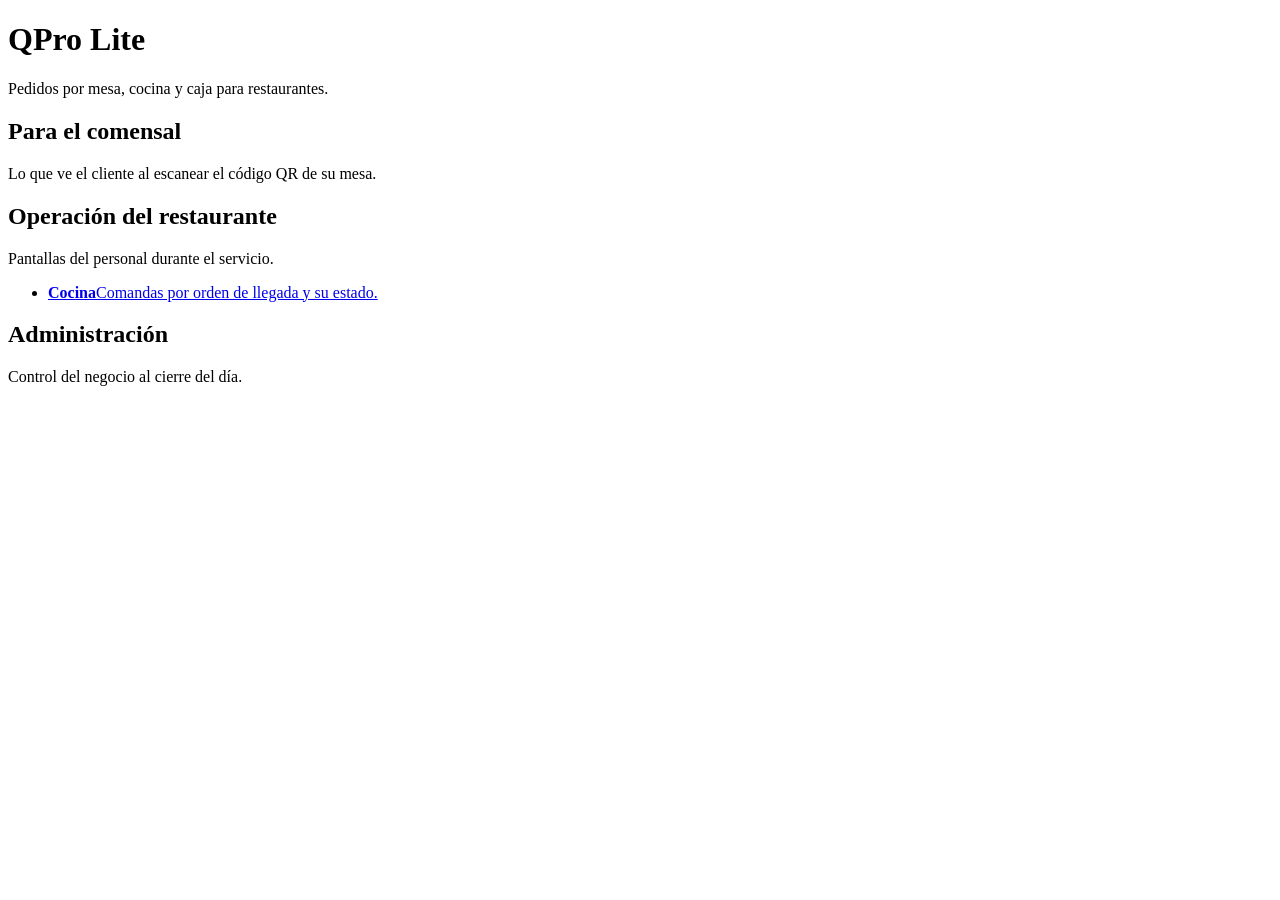
==== src/QproLite.Api/wwwroot/index.html @ 633d0eb3 "feat(cocina): agrega la pantalla de cocina" ====
<!doctype html>
<html lang="es">
<head>
  <meta charset="utf-8">
  <meta name="viewport" content="width=device-width, initial-scale=1">
  <title>QPro Lite</title>
  <link rel="stylesheet" href="estilos.css">
</head>
<body>
  <header>
    <h1>QPro Lite</h1>
    <p>Pedidos por mesa, cocina y caja para restaurantes.</p>
  </header>

  <main>
    <section>
      <h2>Para el comensal</h2>
      <p>Lo que ve el cliente al escanear el código QR de su mesa.</p>
      <ul class="modulos" id="modulos-comensal">
      </ul>
    </section>

    <section>
      <h2>Operación del restaurante</h2>
      <p>Pantallas del personal durante el servicio.</p>
      <ul class="modulos" id="modulos-operacion">
        <li><a href="cocina.html"><strong>Cocina</strong>Comandas por orden de llegada y su estado.</a></li>
      </ul>
    </section>

    <section>
      <h2>Administración</h2>
      <p>Control del negocio al cierre del día.</p>
      <ul class="modulos" id="modulos-administracion">
      </ul>
    </section>
  </main>

  <footer id="pie"></footer>
  <script src="comun.js"></script>
</body>
</html>
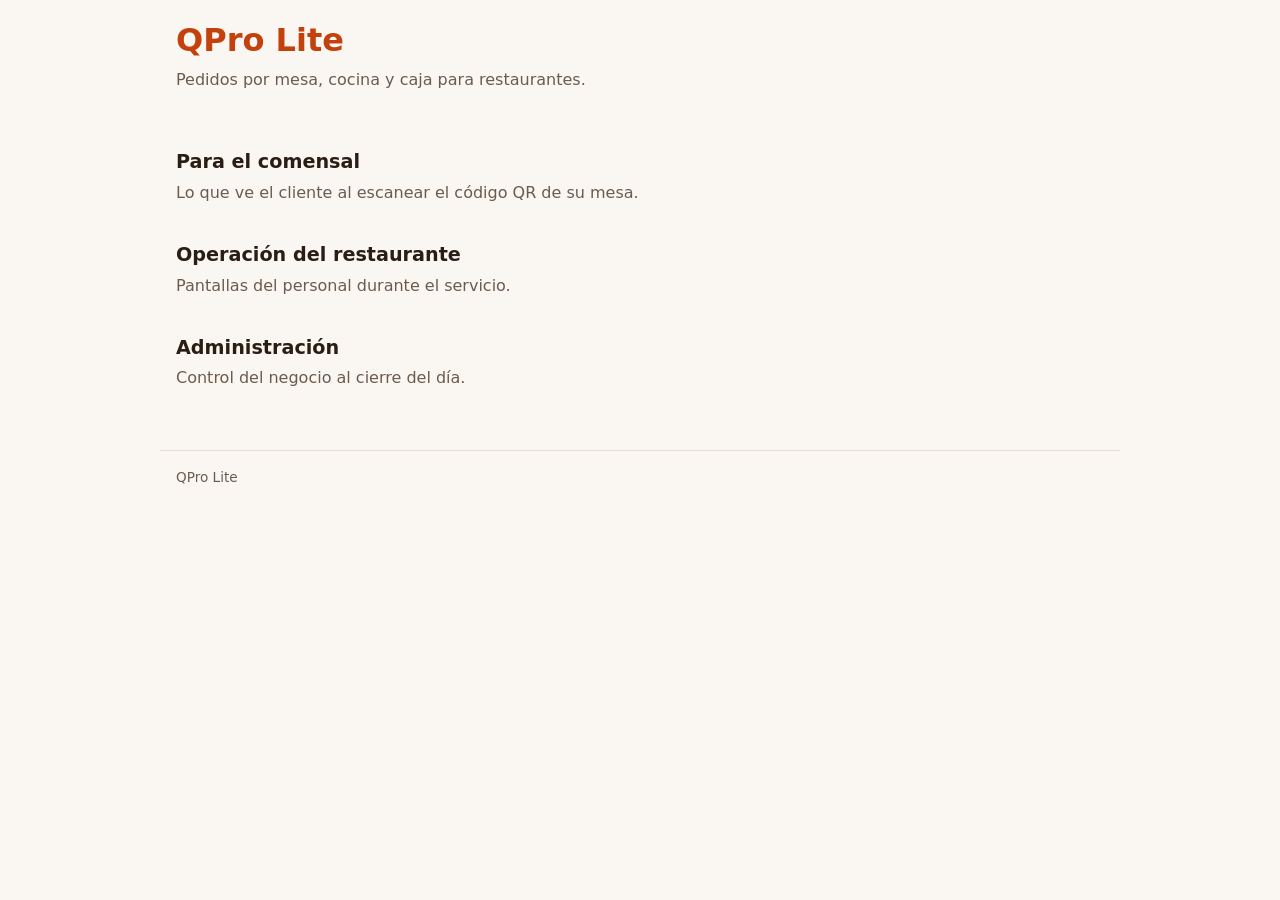
==== commit 1d47b6e1: "chore: estructura inicial del proyecto QPro Lite" ====
--- a/src/QproLite.Api/wwwroot/index.html
+++ b/src/QproLite.Api/wwwroot/index.html
@@ -24,7 +24,6 @@
       <h2>Operación del restaurante</h2>
       <p>Pantallas del personal durante el servicio.</p>
       <ul class="modulos" id="modulos-operacion">
-        <li><a href="cocina.html"><strong>Cocina</strong>Comandas por orden de llegada y su estado.</a></li>
       </ul>
     </section>
 
--- a/src/QproLite.Api/wwwroot/estilos.css
+++ b/src/QproLite.Api/wwwroot/estilos.css
@@ -0,0 +1,79 @@
+:root {
+  --fondo: #faf7f2;
+  --tarjeta: #ffffff;
+  --texto: #2a1d15;
+  --suave: #6b5b4f;
+  --acento: #c2410c;
+  --borde: #e7ded3;
+  --ok: #166534;
+  --error: #b91c1c;
+}
+
+* { box-sizing: border-box; }
+
+body {
+  margin: 0;
+  font-family: system-ui, -apple-system, "Segoe UI", Roboto, sans-serif;
+  background: var(--fondo);
+  color: var(--texto);
+  line-height: 1.5;
+}
+
+header, main, footer {
+  max-width: 960px;
+  margin: 0 auto;
+  padding: 16px;
+}
+
+header h1 { margin: 0; color: var(--acento); }
+header p { margin: 4px 0 0; color: var(--suave); }
+header a { color: var(--suave); font-size: 0.9rem; }
+
+h2 { margin: 24px 0 4px; font-size: 1.2rem; }
+section > p { margin: 0 0 12px; color: var(--suave); }
+
+.modulos { list-style: none; padding: 0; margin: 0; display: grid; gap: 12px; grid-template-columns: repeat(auto-fill, minmax(220px, 1fr)); }
+.modulos a, .tarjeta {
+  display: block;
+  background: var(--tarjeta);
+  border: 1px solid var(--borde);
+  border-radius: 12px;
+  padding: 16px;
+  color: inherit;
+  text-decoration: none;
+}
+.modulos a:hover, .modulos a:focus-visible { border-color: var(--acento); }
+.modulos strong { display: block; color: var(--acento); }
+
+table { width: 100%; border-collapse: collapse; background: var(--tarjeta); border: 1px solid var(--borde); border-radius: 12px; overflow: hidden; }
+th, td { text-align: left; padding: 10px 12px; border-bottom: 1px solid var(--borde); }
+th { background: #f3ece2; font-size: 0.85rem; text-transform: uppercase; letter-spacing: 0.04em; }
+td.num, th.num { text-align: right; font-variant-numeric: tabular-nums; }
+
+button, .boton {
+  font: inherit;
+  background: var(--acento);
+  color: #fff;
+  border: 0;
+  border-radius: 8px;
+  padding: 10px 16px;
+  min-height: 44px;
+  cursor: pointer;
+}
+button.secundario { background: #fff; color: var(--acento); border: 1px solid var(--acento); }
+button:disabled { background: #c9bfb4; cursor: not-allowed; }
+button:focus-visible, a:focus-visible, input:focus-visible, select:focus-visible { outline: 3px solid #fdba74; outline-offset: 2px; }
+
+input, select { font: inherit; padding: 8px 10px; min-height: 44px; border: 1px solid var(--borde); border-radius: 8px; background: #fff; }
+label { display: inline-flex; align-items: center; gap: 8px; margin-right: 12px; }
+
+.barra { display: flex; flex-wrap: wrap; gap: 12px; align-items: center; margin: 12px 0; }
+.etiqueta { display: inline-block; padding: 2px 10px; border-radius: 999px; font-size: 0.8rem; background: #f3ece2; }
+.etiqueta.alerta { background: #fee2e2; color: var(--error); }
+.agotado { color: var(--suave); text-decoration: line-through; }
+.aviso { margin: 12px 0; padding: 10px 12px; border-radius: 8px; background: #dcfce7; color: var(--ok); }
+.aviso:empty { display: none; }
+.aviso.error { background: #fee2e2; color: var(--error); }
+.total { font-size: 1.3rem; font-weight: 700; }
+
+footer { color: var(--suave); font-size: 0.85rem; border-top: 1px solid var(--borde); margin-top: 32px; }
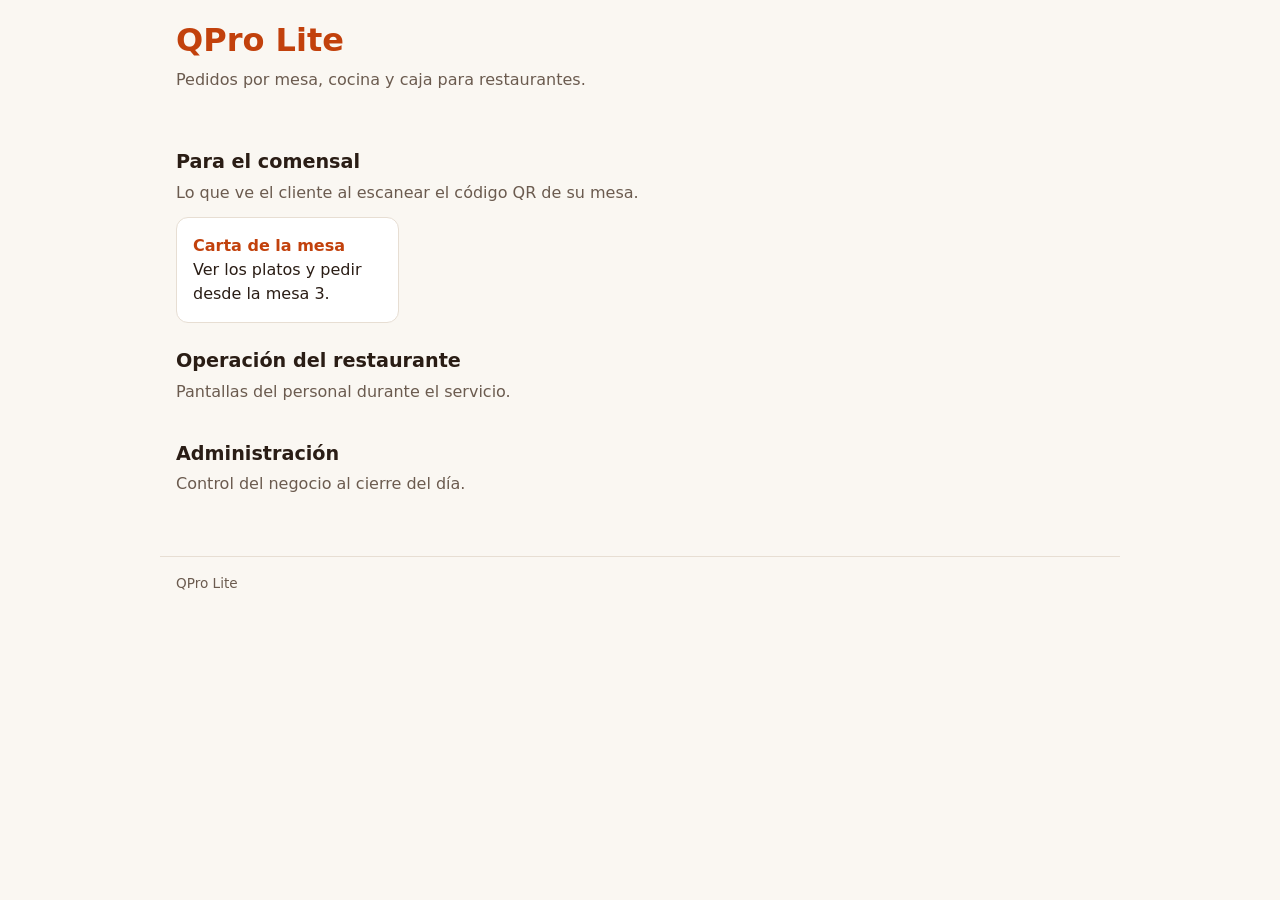
==== commit 5b68b654: "feat(carta): agrega la pantalla de la carta para el comensal" ====
--- a/src/QproLite.Api/wwwroot/index.html
+++ b/src/QproLite.Api/wwwroot/index.html
@@ -17,6 +17,7 @@
       <h2>Para el comensal</h2>
       <p>Lo que ve el cliente al escanear el código QR de su mesa.</p>
       <ul class="modulos" id="modulos-comensal">
+        <li><a href="carta.html?mesa=3"><strong>Carta de la mesa</strong>Ver los platos y pedir desde la mesa 3.</a></li>
       </ul>
     </section>
 
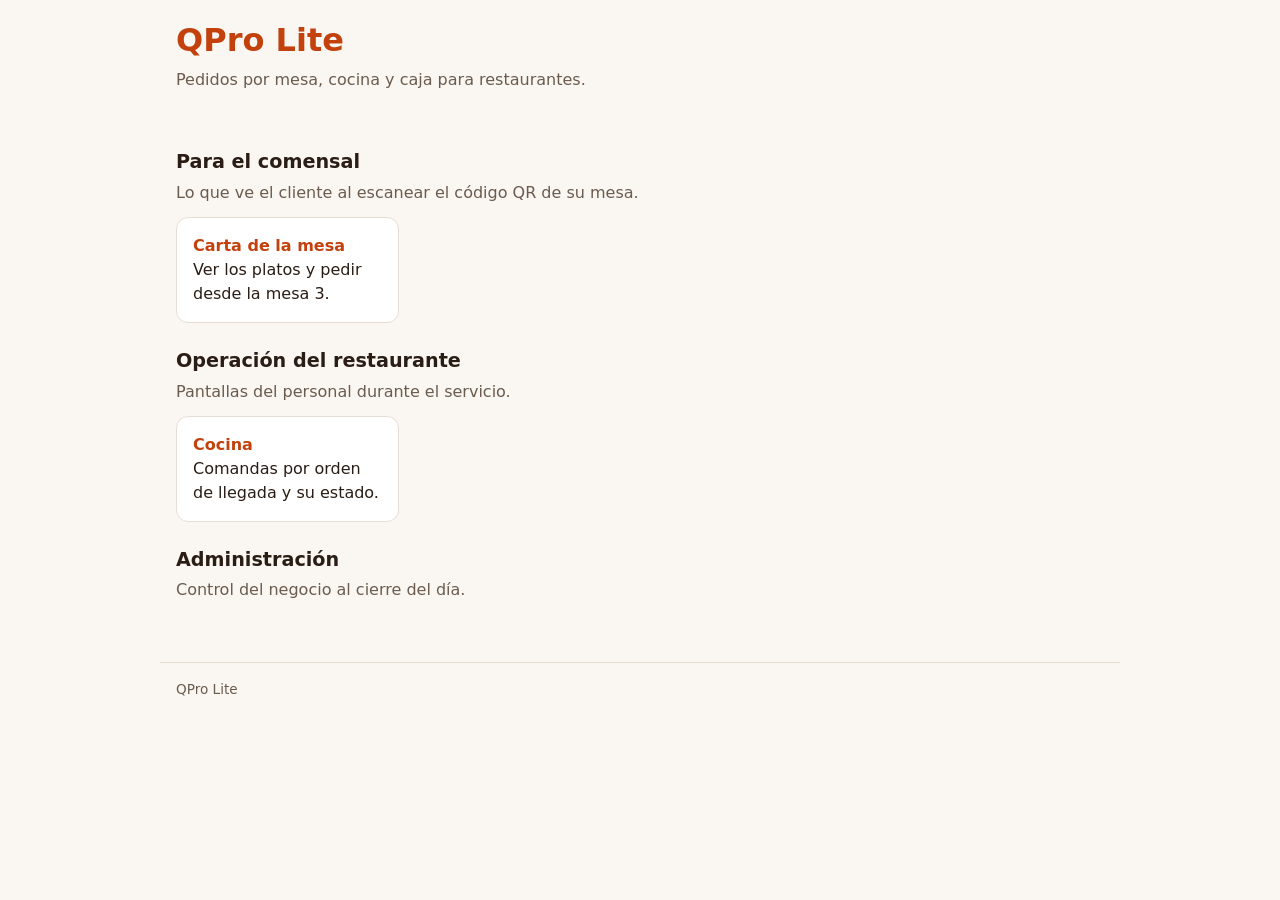
==== commit 3d2d423d: "Merge pull request #3 from abrahanbadel/feature/HU-03-comandas-cocina HU-03 · Gestionar las comandas" ====
--- a/src/QproLite.Api/wwwroot/index.html
+++ b/src/QproLite.Api/wwwroot/index.html
@@ -25,6 +25,7 @@
       <h2>Operación del restaurante</h2>
       <p>Pantallas del personal durante el servicio.</p>
       <ul class="modulos" id="modulos-operacion">
+        <li><a href="cocina.html"><strong>Cocina</strong>Comandas por orden de llegada y su estado.</a></li>
       </ul>
     </section>
 
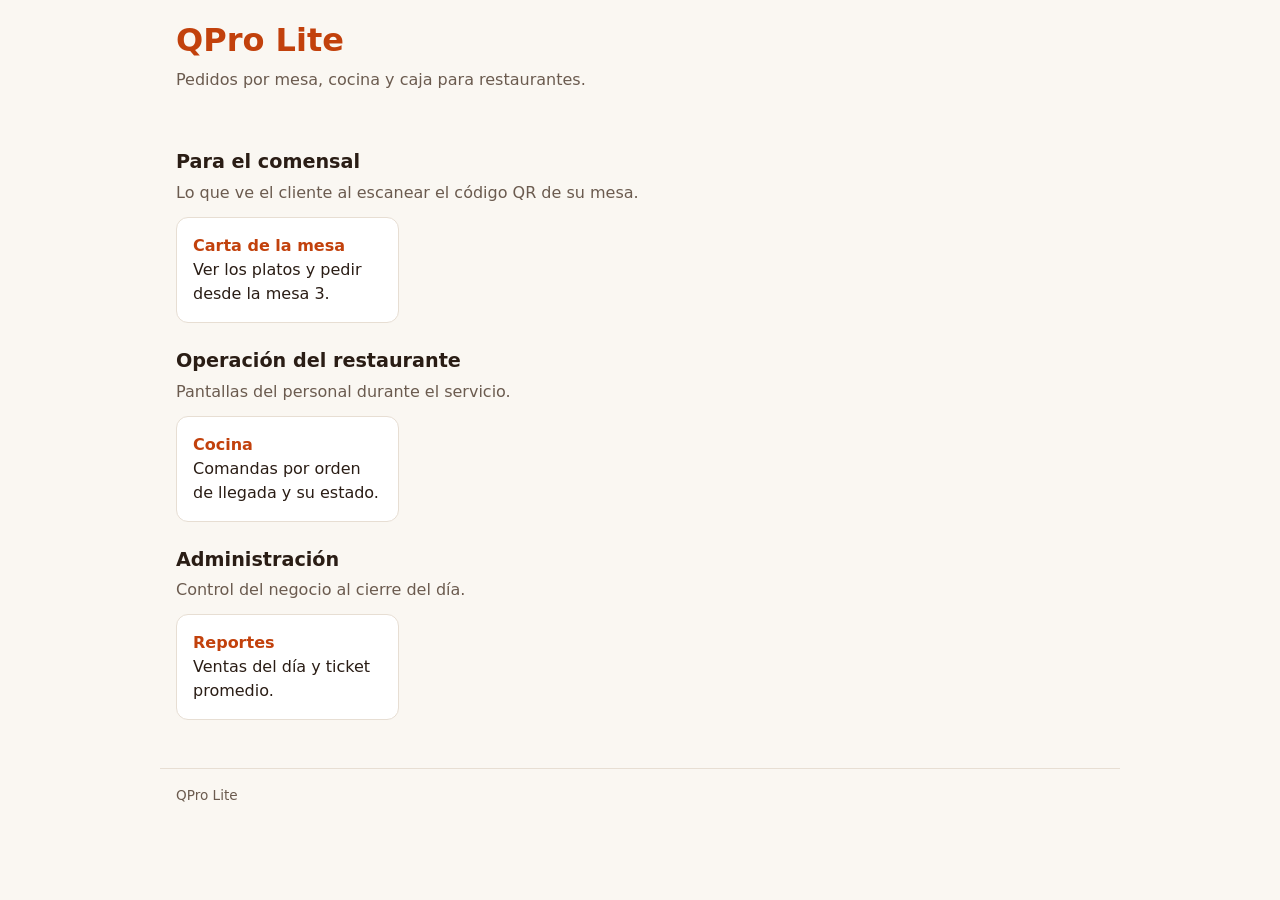
==== commit 23f3f58c: "feat(reportes): agrega la pantalla de reportes" ====
--- a/src/QproLite.Api/wwwroot/index.html
+++ b/src/QproLite.Api/wwwroot/index.html
@@ -33,6 +33,7 @@
       <h2>Administración</h2>
       <p>Control del negocio al cierre del día.</p>
       <ul class="modulos" id="modulos-administracion">
+        <li><a href="reportes.html"><strong>Reportes</strong>Ventas del día y ticket promedio.</a></li>
       </ul>
     </section>
   </main>
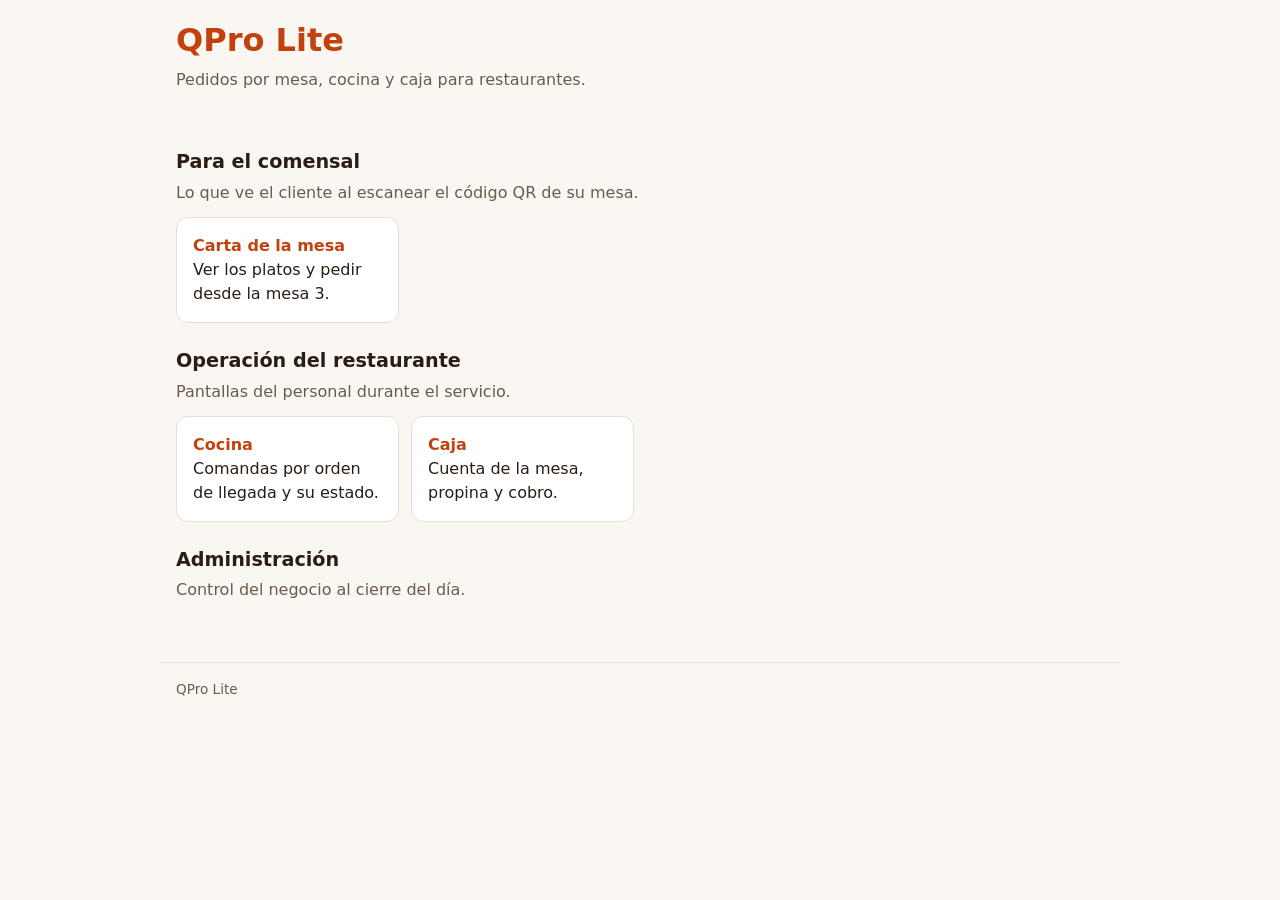
==== commit 8091f6e0: "feat(caja): agrega la pantalla de caja" ====
--- a/src/QproLite.Api/wwwroot/index.html
+++ b/src/QproLite.Api/wwwroot/index.html
@@ -26,6 +26,7 @@
       <p>Pantallas del personal durante el servicio.</p>
       <ul class="modulos" id="modulos-operacion">
         <li><a href="cocina.html"><strong>Cocina</strong>Comandas por orden de llegada y su estado.</a></li>
+        <li><a href="caja.html"><strong>Caja</strong>Cuenta de la mesa, propina y cobro.</a></li>
       </ul>
     </section>
 
@@ -33,7 +34,6 @@
       <h2>Administración</h2>
       <p>Control del negocio al cierre del día.</p>
       <ul class="modulos" id="modulos-administracion">
-        <li><a href="reportes.html"><strong>Reportes</strong>Ventas del día y ticket promedio.</a></li>
       </ul>
     </section>
   </main>
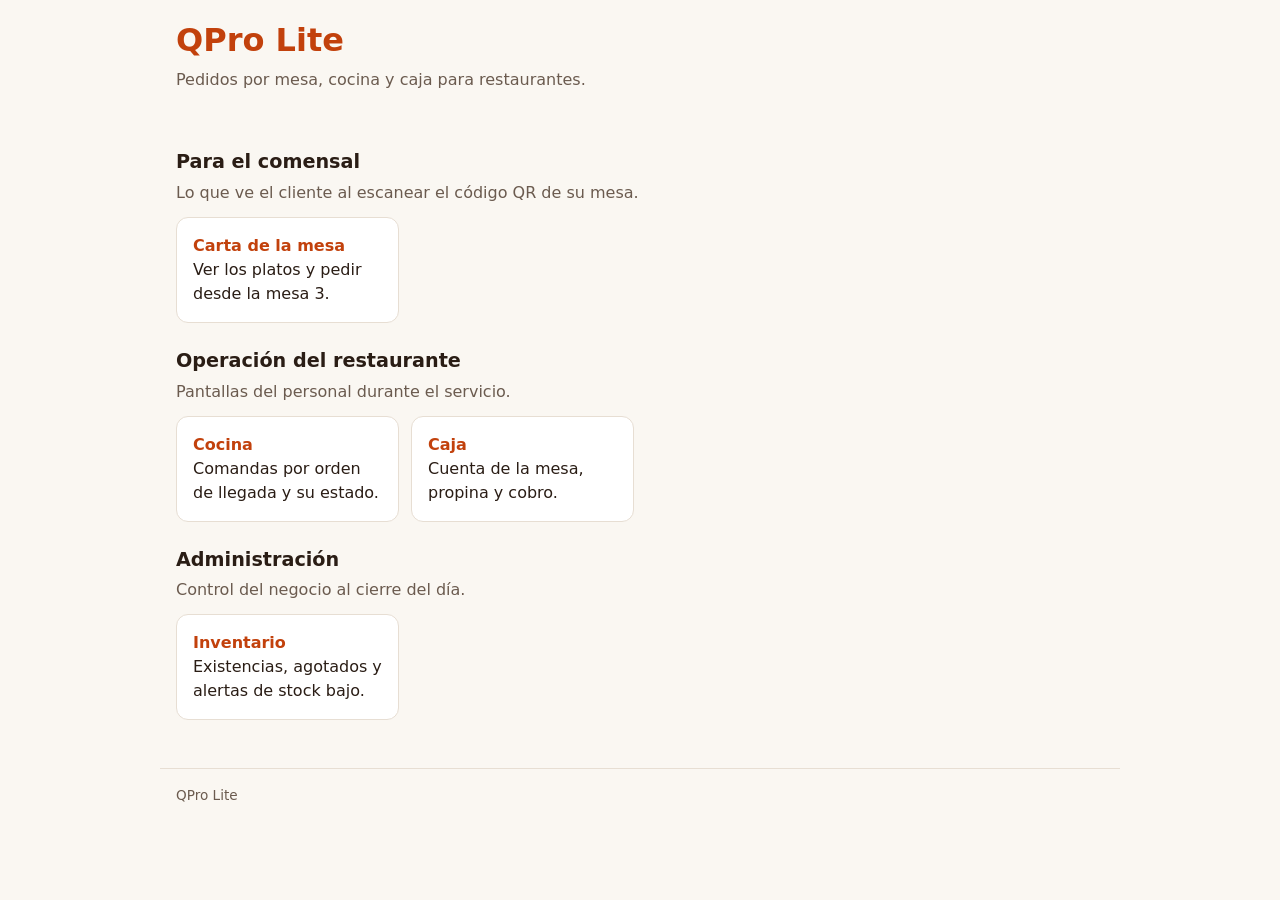
==== commit 4233435a: "feat(inventario): agrega la pantalla de inventario" ====
--- a/src/QproLite.Api/wwwroot/index.html
+++ b/src/QproLite.Api/wwwroot/index.html
@@ -34,6 +34,7 @@
       <h2>Administración</h2>
       <p>Control del negocio al cierre del día.</p>
       <ul class="modulos" id="modulos-administracion">
+        <li><a href="inventario.html"><strong>Inventario</strong>Existencias, agotados y alertas de stock bajo.</a></li>
       </ul>
     </section>
   </main>
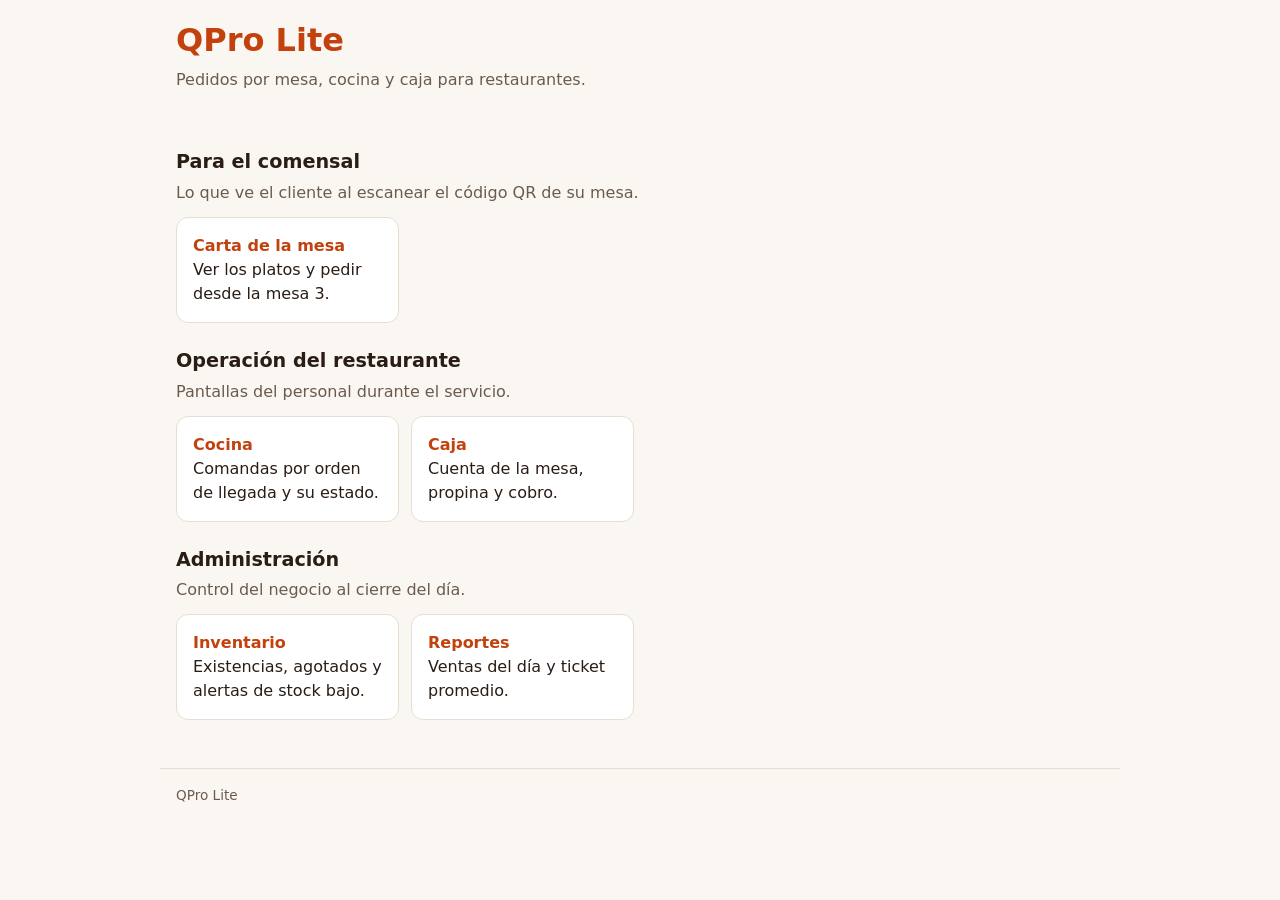
==== commit 11e57694: "Merge remote-tracking branch 'origin/develop' into feature/HU-06-reporte-ventas # Conflicts: #	src/Q" ====
--- a/src/QproLite.Api/wwwroot/index.html
+++ b/src/QproLite.Api/wwwroot/index.html
@@ -35,6 +35,7 @@
       <p>Control del negocio al cierre del día.</p>
       <ul class="modulos" id="modulos-administracion">
         <li><a href="inventario.html"><strong>Inventario</strong>Existencias, agotados y alertas de stock bajo.</a></li>
+        <li><a href="reportes.html"><strong>Reportes</strong>Ventas del día y ticket promedio.</a></li>
       </ul>
     </section>
   </main>
